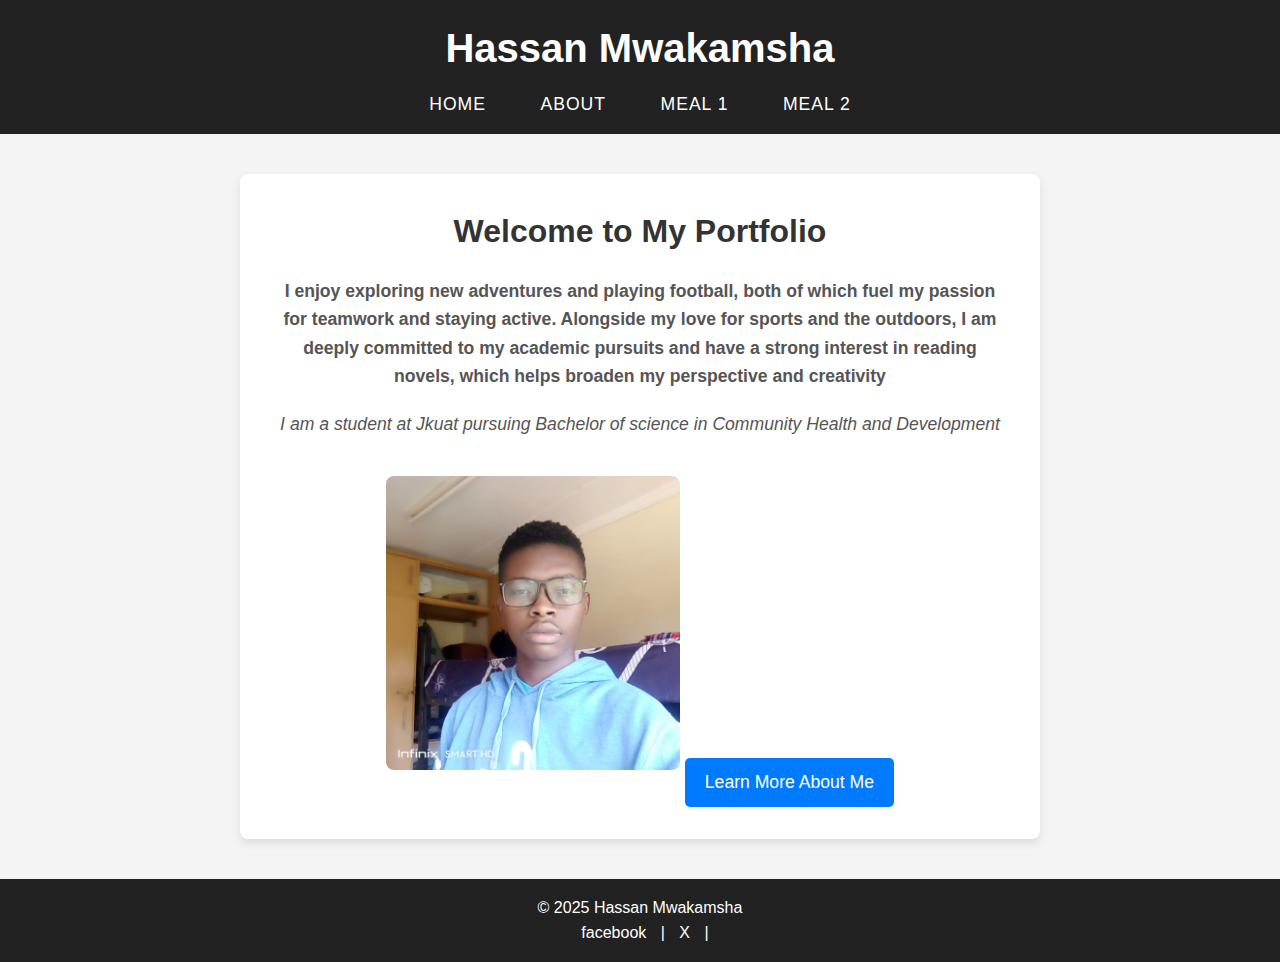
==== index.html @ 8e60d4a6 "Add files via upload" ====
<!DOCTYPE html>
<html lang="en">
<head>
  <meta charset="UTF-8">
  <title>My First Website</title>
  <link rel="stylesheet" href="style.css">
</head>
<body>
  <header>
    <h1>Hassan Mwakamsha</h1>
    <nav>
    	<ul>
      <li><a href="index.html">Home</a></li>
      <li><a href="about.html">About</a></li>
      <li><a href="Meal 1.html">Meal 1</a></li>
      <li><a href="Meal 2.html">Meal 2</a></li>
      </ul>
    </nav>
  </header>

  <section class="hero">
    <h2>Welcome to My Portfolio</h2>
    <p><strong>I enjoy exploring new adventures and playing football, both of which fuel my passion for teamwork and staying active. Alongside my love for sports and the outdoors, I am deeply committed to my academic pursuits and have a strong interest in reading novels, which helps broaden my perspective and creativity</strong></p>
    <p><em>I am a student at Jkuat pursuing Bachelor of science in Community Health and Development</em></p>
    <img src="ProfilePic.jpg" alt="My Profile Picture">
    <a href="about.html" class="cta-button">Learn More About Me</a>
  </section>

<footer>
    <p>&copy; 2025 Hassan Mwakamsha</p>
    <div class="social-links">
      <a href="https://www.facebook.com/profile.php?id=61573089854649" target="_blank">facebook</a> |
      <a href="https://x.com/astra_bab77347?t=btg6USIBuRmMQf6OGNZ_tw&s=09" target="_blank">X</a> |
      
    </div>
  </footer>
  <script src="js/script.js"></script>
</body>

</html>
---- style.css ----
/* General reset for margin, padding, and box sizing */
* {
  margin: 0;
  padding: 0;
  box-sizing: border-box;
}

/* Body and overall layout */
body {
  font-family: 'Arial', sans-serif;
  background-color: #f4f4f4;
  color: #333;
  line-height: 1.6;
}

a {
  text-decoration: none;
  color: inherit;
}

/* Header styling */
header {
  background-color: blueviolet;
  color: #fff;
  padding: 20px 0;
  text-align: center;
}

header h1 {
  font-size: 2.5rem;
  margin-bottom: 10px;
}

nav ul {
  list-style-type: none;
}

nav ul li {
  display: inline;
  margin: 0 15px;
}

nav ul li a {
  color: #fff;
  font-size: 1.1rem;
  text-transform: uppercase;
  letter-spacing: 1px;
}
/* Hero Section */
.hero {
  background-color: #fff;
  padding: 40px;
  text-align: center;
  max-width: 800px;
  margin: 40px auto;
  border-radius: 8px;
  box-shadow: 0 4px 10px rgba(0, 0, 0, 0.1);
}

.hero h2 {
  font-size: 2rem;
  color: #333;
  margin-bottom: 20px;
}

.hero p {
  font-size: 1.1rem;
  color: #555;
  margin-bottom: 20px;
}

.hero img {
  max-width: 40%;
  border-radius: 8px;
  margin: 18px 0;
 
}

.hero .cta-button {
  background-color: #007BFF;
  color: white;
  padding: 10px 20px;
  border-radius: 5px;
  font-size: 1.1rem;
  margin-top: 20px;
  transition: background-color 0.3s ease;
}

.hero .cta-button:hover {
  background-color: #0056b3;
}

/* Footer styling */
footer {
  background-color: #333;
  color: #fff;
  padding: 20px;
  text-align: center;
}

footer a {
  color: #fff;
  margin: 0 10px;
  font-size: 1rem;
}

footer a:hover {
  text-decoration: underline;
}

/* Responsive Design */
@media (max-width: 768px) {
  header h1 {
    font-size: 2rem;
  }

  .hero {
    padding: 30px;
  }
   
  img {
     max-width: 40%;
  border-radius: 8px;
  margin: 18px 0;
  image-orientation: center;

  }

  .hero h2 {
    font-size: 1.5rem;
  }

  .hero p {
    font-size: 1rem;
  }
}






































body {
  font-family: Arial, sans-serif;
  margin: 0;
  padding: 0;
}

header, footer {
  background-color: #222;
  color: white;
  text-align: center;
  padding: 1em;
}

nav a {
  margin: 0 10px;
  color: white;
  text-decoration: none;
}

.hero {
  text-align: center;
  padding: 2em;
}

img {
  max-width: 100%;
  height: auto;
}

.cta-button {
  display: inline-block;
  padding: 10px 20px;
  background-color: #3498db;
  color: white;
  text-decoration: none;
  border-radius: 5px;
}

@media (max-width: 600px) {
  nav {
    display: block;
  }

  .hero {
    padding: 1em;
  }
}
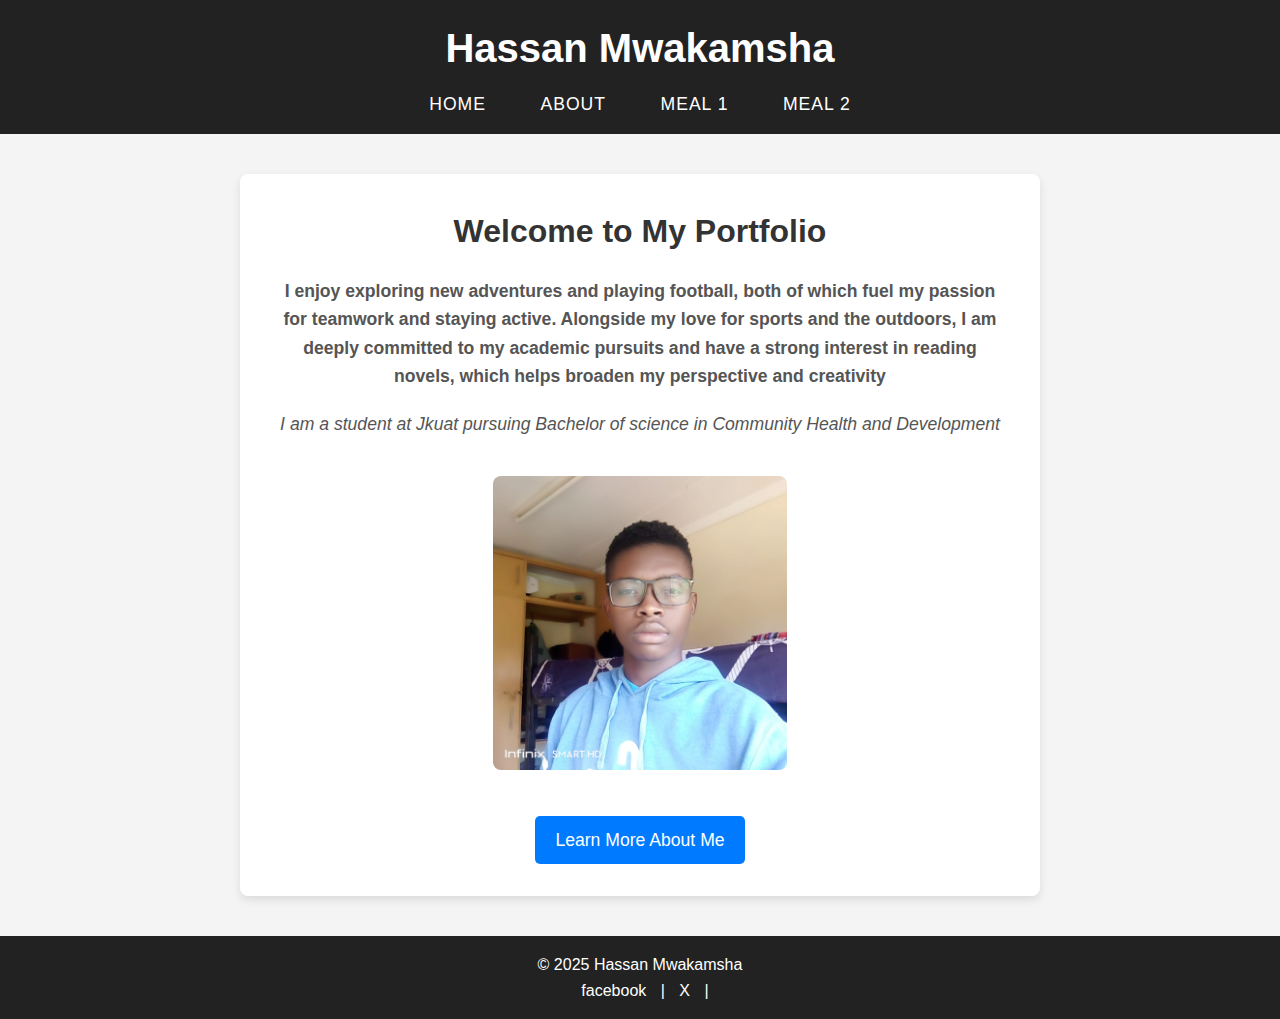
==== commit c1407ab2: "Update index.html" ====
--- a/index.html
+++ b/index.html
@@ -22,7 +22,7 @@
     <h2>Welcome to My Portfolio</h2>
     <p><strong>I enjoy exploring new adventures and playing football, both of which fuel my passion for teamwork and staying active. Alongside my love for sports and the outdoors, I am deeply committed to my academic pursuits and have a strong interest in reading novels, which helps broaden my perspective and creativity</strong></p>
     <p><em>I am a student at Jkuat pursuing Bachelor of science in Community Health and Development</em></p>
-    <img src="ProfilePic.jpg" alt="My Profile Picture">
+    <img src="ProfilePic.jpg" alt="My Profile Picture"> <br>
     <a href="about.html" class="cta-button">Learn More About Me</a>
   </section>
 
